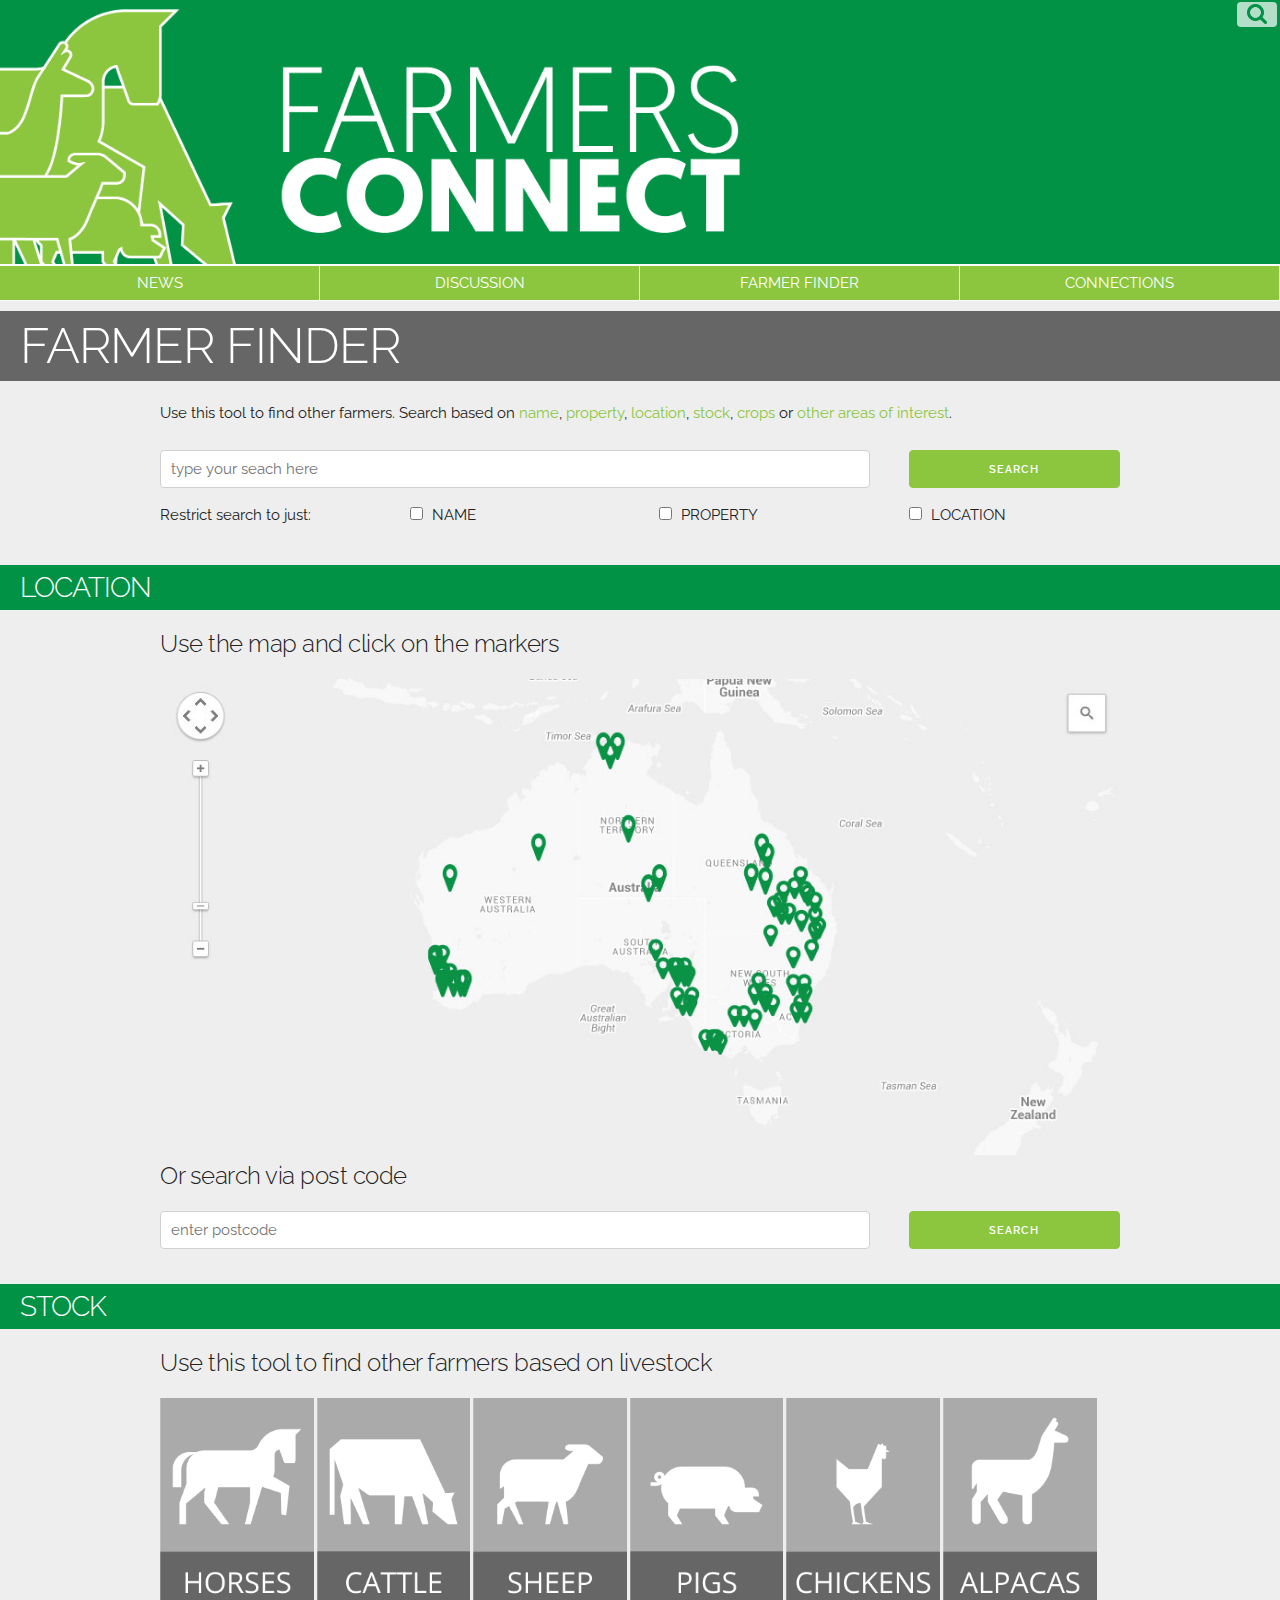
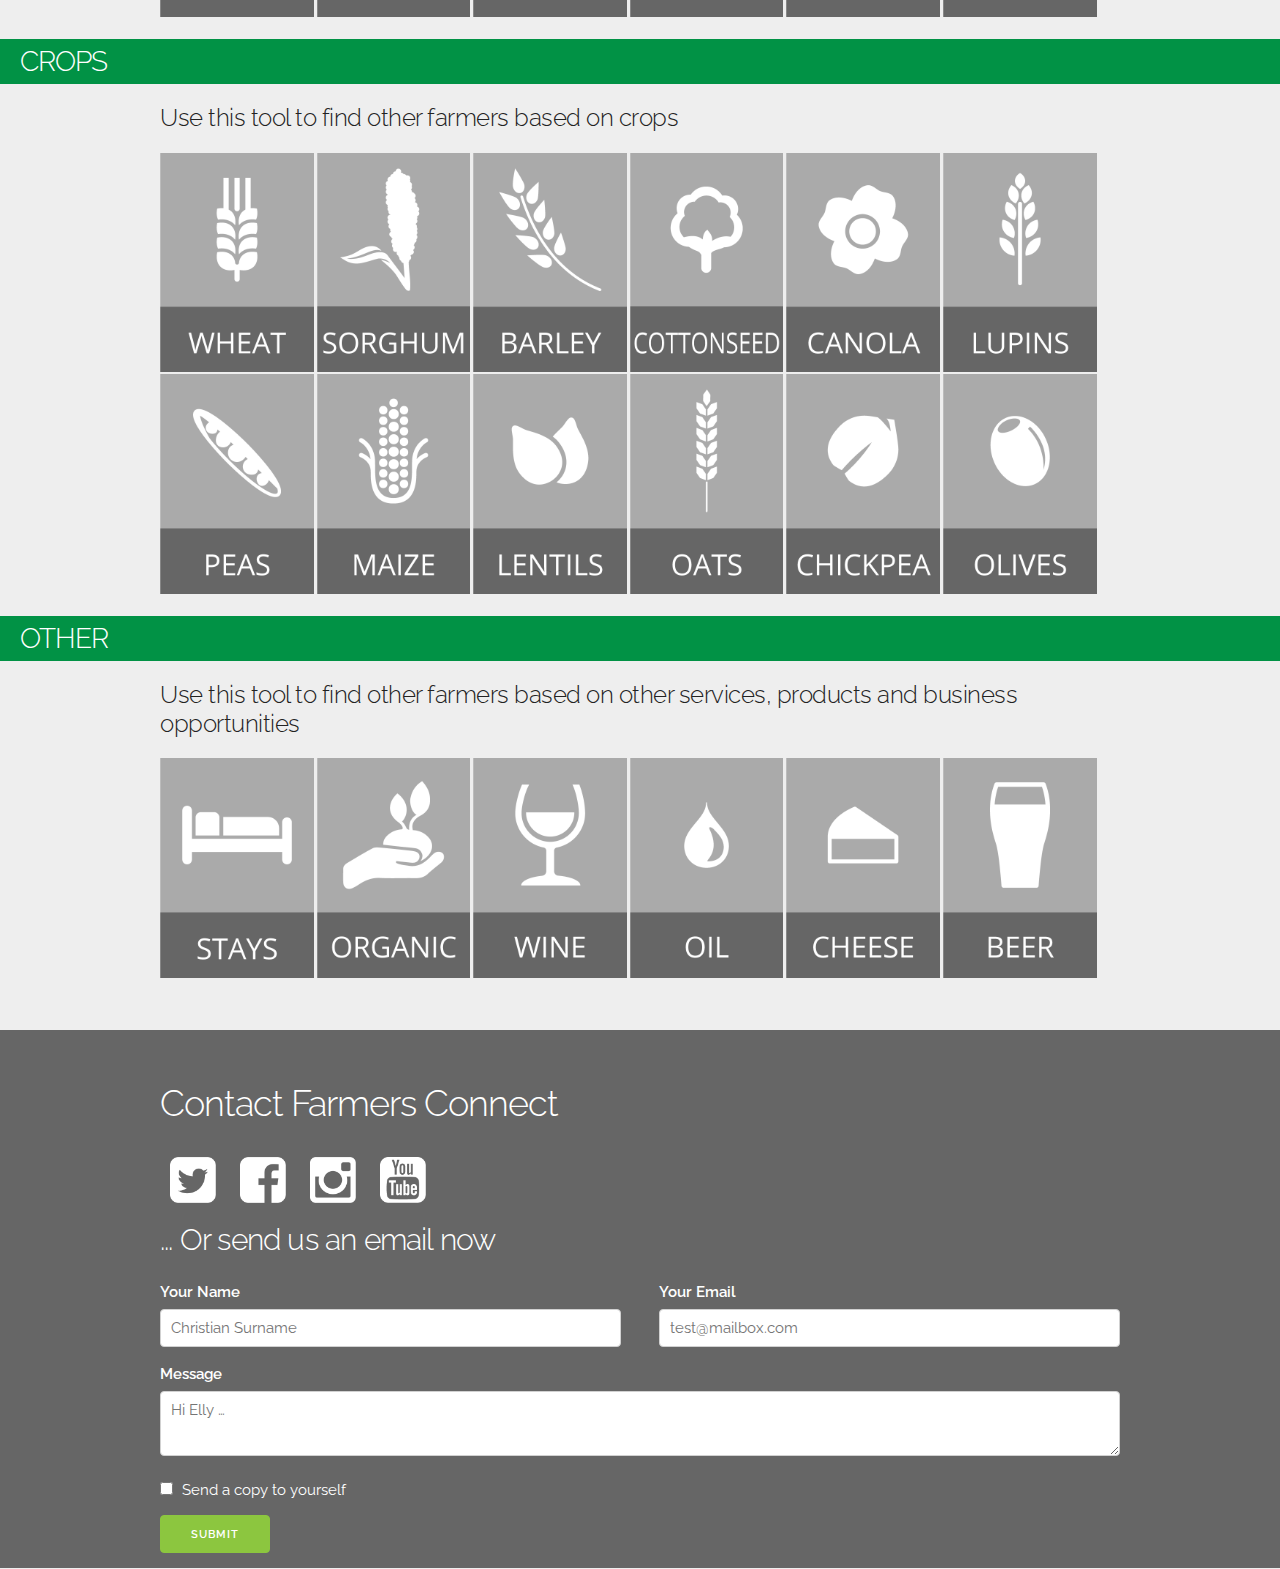
==== finder.html @ 9d54399f "added finder" ====
<!DOCTYPE html>
<html lang="en">
<head>

  <!-- Basic Page Needs
  –––––––––––––––––––––––––––––––––––––––––––––––––– -->
  <meta charset="utf-8">
  <title>Farmers Connect</title>
  <meta name="description" content="">
  <meta name="author" content="">

  <!-- Mobile Specific Metas
  –––––––––––––––––––––––––––––––––––––––––––––––––– -->
  <meta name="viewport" content="width=device-width, initial-scale=1">

  <!-- FONT
  –––––––––––––––––––––––––––––––––––––––––––––––––– -->
  <link href="//fonts.googleapis.com/css?family=Raleway:400,300,600" rel="stylesheet" type="text/css">

  <!-- CSS
  –––––––––––––––––––––––––––––––––––––––––––––––––– -->
  <link rel="stylesheet" href="css/normalize.css">
  <link rel="stylesheet" href="css/skeleton.css">

  <!-- Favicon
  –––––––––––––––––––––––––––––––––––––––––––––––––– -->
  <link rel="icon" type="image/png" href="images/favicon.png">

</head>
<body>
  
<!-- Header -->
<header class="row">
    <button type="submit"><img src="images/search-icon.png"></button>
    <a href="index.html"><div id="header-image"></div></a>
    <nav class="navclass">
        <ul>
            <li><a href="#">News</a></li>
            <li><a href="#">Discussion</a></li>
            <li><a href="finder.html">Farmer Finder</a></li>
            <li><a href="#">Connections</a></li>
        </ul> 
    </nav>
</header>
    
<!-- Search Bar -->
<h1 class="headline">Farmer Finder</h1>
<div class="container">
    <p>Use this tool to find other farmers. Search based on <a href="#">name</a>, <a href="#">property</a>, <a href="#">location</a>, <a href="#">stock</a>, <a href="#">crops</a> or <a href="#">other areas of interest</a>. </p>
   
    
<form id="search">
  <div class="row">
    <div class="nine columns">
      <input class="u-full-width" type="email" placeholder="type your seach here" id="exampleEmailInput">
    </div>
    <div class="three columns">
        <button class="button-primary u-full-width">Search</button>

    </div>
  </div>
    <div class="row">
<div class="three columns">Restrict search to just:</div>
<div class="three columns">
    <label class="name-res ">
    <input type="checkbox">
    <span class="label-body">NAME</span>
    </label></div>
<div class="three columns">
    <label class="property-res">
    <input type="checkbox">
    <span class="label-body">PROPERTY</span>
    </label></div>
<div class="three columns">
      <label class="location-res">
    <input type="checkbox">
    <span class="label-body">LOCATION</span>
  </label>
        </div>
    </div>
</form>    
    
 </div>    
        <h2 class="headline">Location</h2>
        <div class="container">
            <h5>Use the map and click on the markers</h5>
<img src="images/map-australia.jpg" class="u-max-full-width" border="1px solid #fff">
            <h5>Or search via post code</h5>
<div class="row">
    <div class="nine columns">
      <input class="u-full-width" type="email" placeholder="enter postcode" id="exampleEmailInput">
    </div>
    <div class="three columns">
        <button class="button-primary u-full-width">Search</button>

    </div>
  </div>
        </div>
                <h1> </h1>

   <h2 class="headline">Stock</h2>
        <div class="container">
            <h5>Use this tool to find other farmers based on livestock</h5>
    <img src="images/icon-only/horse.png" class="icon-list">
    <img src="images/icon-only/cattle.png" class="icon-list">
    <img src="images/icon-only/sheep.png" class="icon-list">
    <img src="images/icon-only/pig.png" class="icon-list">
    <img src="images/icon-only/chickens.png" class="icon-list">
    <img src="images/icon-only/alpacas.png" class="icon-list">
    </div>
            <h1> </h1>
   <h2 class="headline">Crops</h2>
        <div class="container">
            <h5>Use this tool to find other farmers based on crops</h5>
    <img src="images/icon-only/wheat.png" class="icon-list">
    <img src="images/icon-only/sorghum.png" class="icon-list">
    <img src="images/icon-only/barley.png" class="icon-list">
    <img src="images/icon-only/cottonseed.png" class="icon-list">
    <img src="images/icon-only/canola.png" class="icon-list">
    <img src="images/icon-only/lupins.png" class="icon-list">
        <img src="images/icon-only/peas.png" class="icon-list">
        <img src="images/icon-only/maize.png" class="icon-list">
    <img src="images/icon-only/lentils.png" class="icon-list">
    <img src="images/icon-only/oats.png" class="icon-list">
       <img src="images/icon-only/chickpeas.png" class="icon-list">       
        <img src="images/icon-only/olive.png" class="icon-list">
             </div>
    <h1></h1>
    
 <h2 class="headline">Other</h2>
        <div class="container">
            <h5>Use this tool to find other farmers based on other services, products and business opportunities</h5>
    <img src="images/icon-only/stays.png" class="icon-list">
    <img src="images/icon-only/organic.png" class="icon-list">
    <img src="images/icon-only/wine.png" class="icon-list">
    <img src="images/icon-only/oil.png" class="icon-list">
    <img src="images/icon-only/cheese.png" class="icon-list">
    <img src="images/icon-only/beer.png" class="icon-list">
    </div> 
    <h1> </h1>
 
    
<!-- Footer -->
<footer>   
    
<div class="container">
<h3>Contact Farmers Connect</h3>
<div class="row">
 
    <div class="one-half column"><img src="images/twitter.png" class="social-icons">
    <img src="images/facebook.png" class="social-icons">
    <img src="images/insta.png" class="social-icons">
    <img src="images/youtube.png" class="social-icons">
    </div>
    </div>   
<h4>... Or send us an email now</h4>    
    <div class="row">
    <div class="six columns">
    <label for="exampleNameInput">Your Name</label>
    <input class="u-full-width" type="text" placeholder="Christian Surname"id="exampleNameInput">
    </div>
    <div class="six columns">
      <label for="exampleEmailInput">Your Email</label>
      <input class="u-full-width" type="email" placeholder="test@mailbox.com" id="exampleEmailInput">
    </div>

   </div>
    <label for="exampleMessage">Message</label>
  <textarea class="u-full-width" placeholder="Hi Elly …" id="exampleMessage"></textarea>
  <label class="example-send-yourself-copy">
    <input type="checkbox">
    <span class="label-body">Send a copy to yourself</span>
  </label>
  <input class="button-primary" type="submit" value="Submit">

</footer>
        
<!-- End Document
  –––––––––––––––––––––––––––––––––––––––––––––––––– -->
</body>
</html>
---- css/skeleton.css ----
/*
* Skeleton V2.0.4
* Copyright 2014, Dave Gamache
* www.getskeleton.com
* Free to use under the MIT license.
* http://www.opensource.org/licenses/mit-license.php
* 12/29/2014
*/


/* Table of contents
––––––––––––––––––––––––––––––––––––––––––––––––––
- Grid
- Base Styles
- Typography
- Links
- Buttons
- Forms
- Lists
- Code
- Tables
- Spacing
- Utilities
- Clearing
- Media Queries
*/


/* Grid
–––––––––––––––––––––––––––––––––––––––––––––––––– */
.container {
  position: relative;
  width: 100%;
  max-width: 960px;
  margin: 0 auto;
  padding: 0 20px;
  box-sizing: border-box; }
.column,
.columns {
  width: 100%;
  float: left;
  box-sizing: border-box; }

/* For devices larger than 400px */
@media (min-width: 400px) {
  .container {
    width: 85%;
    padding: 0; }
}

/* For devices larger than 550px */
@media (min-width: 550px) {
  .container {
    width: 80%; }
  .column,
  .columns {
    margin-left: 4%; }
  .column:first-child,
  .columns:first-child {
    margin-left: 0; }

  .one.column,
  .one.columns                    { width: 4.66666666667%; }
  .two.columns                    { width: 13.3333333333%; }
  .three.columns                  { width: 22%;            }
  .four.columns                   { width: 30.6666666667%; }
  .five.columns                   { width: 39.3333333333%; }
  .six.columns                    { width: 48%;            }
  .seven.columns                  { width: 56.6666666667%; }
  .eight.columns                  { width: 65.3333333333%; }
  .nine.columns                   { width: 74.0%;          }
  .ten.columns                    { width: 82.6666666667%; }
  .eleven.columns                 { width: 91.3333333333%; }
  .twelve.columns                 { width: 100%; margin-left: 0; }

  .one-third.column               { width: 30.6666666667%; }
  .two-thirds.column              { width: 65.3333333333%; }

  .one-half.column                { width: 48%; }

  /* Offsets */
  .offset-by-one.column,
  .offset-by-one.columns          { margin-left: 8.66666666667%; }
  .offset-by-two.column,
  .offset-by-two.columns          { margin-left: 17.3333333333%; }
  .offset-by-three.column,
  .offset-by-three.columns        { margin-left: 26%;            }
  .offset-by-four.column,
  .offset-by-four.columns         { margin-left: 34.6666666667%; }
  .offset-by-five.column,
  .offset-by-five.columns         { margin-left: 43.3333333333%; }
  .offset-by-six.column,
  .offset-by-six.columns          { margin-left: 52%;            }
  .offset-by-seven.column,
  .offset-by-seven.columns        { margin-left: 60.6666666667%; }
  .offset-by-eight.column,
  .offset-by-eight.columns        { margin-left: 69.3333333333%; }
  .offset-by-nine.column,
  .offset-by-nine.columns         { margin-left: 78.0%;          }
  .offset-by-ten.column,
  .offset-by-ten.columns          { margin-left: 86.6666666667%; }
  .offset-by-eleven.column,
  .offset-by-eleven.columns       { margin-left: 95.3333333333%; }

  .offset-by-one-third.column,
  .offset-by-one-third.columns    { margin-left: 34.6666666667%; }
  .offset-by-two-thirds.column,
  .offset-by-two-thirds.columns   { margin-left: 69.3333333333%; }

  .offset-by-one-half.column,
  .offset-by-one-half.columns     { margin-left: 52%; }

}


/* Base Styles
–––––––––––––––––––––––––––––––––––––––––––––––––– */
/* NOTE
html is set to 62.5% so that all the REM measurements throughout Skeleton
are based on 10px sizing. So basically 1.5rem = 15px :) */
html {
  font-size: 62.5%; }
body {
  font-size: 1.5em; /* currently ems cause chrome bug misinterpreting rems on body element */
  line-height: 1.6;
  font-weight: 400;
  font-family: "Raleway", "HelveticaNeue", "Helvetica Neue", Helvetica, Arial, sans-serif;
  color: #222; 
    background-color: #eeeeee;}


/* Typography
–––––––––––––––––––––––––––––––––––––––––––––––––– */
h1, h2, h3, h4, h5, h6 {
  margin-top: 0;
  margin-bottom: 2rem;
  font-weight: 300; }
h1 { font-size: 4.0rem; line-height: 1.2;  letter-spacing: -.1rem;}
h2 { font-size: 3.6rem; line-height: 1.25; letter-spacing: -.1rem; }
h3 { font-size: 3.0rem; line-height: 1.3;  letter-spacing: -.1rem; }
h4 { font-size: 2.4rem; line-height: 1.35; letter-spacing: -.08rem; }
h5 { font-size: 2.2rem; line-height: 1.2;  letter-spacing: -.05rem; }
h6 { font-size: 1.5rem; line-height: 1.6;  letter-spacing: 0; }

/* Larger than phablet */
@media (min-width: 550px) {
  h1 { font-size: 5.0rem; }
  h2 { font-size: 4.2rem; }
  h3 { font-size: 3.6rem; }
  h4 { font-size: 3.0rem; }
  h5 { font-size: 2.4rem; }
  h6 { font-size: 1.5rem; }
}

p {
  margin-top: 0; }


/* Links
–––––––––––––––––––––––––––––––––––––––––––––––––– */
a {
  color: #8CC63F; 
  text-decoration: none;}

a:hover {
  color: #019245; }


/* Buttons
–––––––––––––––––––––––––––––––––––––––––––––––––– */
.button,
button,
input[type="submit"],
input[type="reset"],
input[type="button"] {
  display: inline-block;
  height: 38px;
  padding: 0 30px;
  color: #555;
  text-align: center;
  font-size: 11px;
  font-weight: 600;
  line-height: 38px;
  letter-spacing: .1rem;
  text-transform: uppercase;
  text-decoration: none;
  white-space: nowrap;
  background-color: transparent;
  border-radius: 4px;
  border: 1px solid #bbb;
  cursor: pointer;
  box-sizing: border-box; }
.button:hover,
button:hover,
input[type="submit"]:hover,
input[type="reset"]:hover,
input[type="button"]:hover,
.button:focus,
button:focus,
input[type="submit"]:focus,
input[type="reset"]:focus,
input[type="button"]:focus {
  color: #333;
  border-color: #888;
  outline: 0; }
.button.button-primary,
button.button-primary,
input[type="submit"].button-primary,
input[type="reset"].button-primary,
input[type="button"].button-primary {
  color: #FFF;
  background-color: #8CC63F;
  border-color: #8CC63F; }
.button.button-primary:hover,
button.button-primary:hover,
input[type="submit"].button-primary:hover,
input[type="reset"].button-primary:hover,
input[type="button"].button-primary:hover,
.button.button-primary:focus,
button.button-primary:focus,
input[type="submit"].button-primary:focus,
input[type="reset"].button-primary:focus,
input[type="button"].button-primary:focus {
  color: #FFF;
  background-color: #69952F;
  border-color: #69952F; }


/* Forms
–––––––––––––––––––––––––––––––––––––––––––––––––– */
input[type="email"],
input[type="number"],
input[type="search"],
input[type="text"],
input[type="tel"],
input[type="url"],
input[type="password"],
textarea,
select {
  height: 38px;
  padding: 6px 10px; /* The 6px vertically centers text on FF, ignored by Webkit */
  background-color: #fff;
  border: 1px solid #D1D1D1;
  border-radius: 4px;
  box-shadow: none;
  box-sizing: border-box; }
/* Removes awkward default styles on some inputs for iOS */
input[type="email"],
input[type="number"],
input[type="search"],
input[type="text"],
input[type="tel"],
input[type="url"],
input[type="password"],
textarea {
  -webkit-appearance: none;
     -moz-appearance: none;
          appearance: none; }
textarea {
  min-height: 65px;
  padding-top: 6px;
  padding-bottom: 6px; }
input[type="email"]:focus,
input[type="number"]:focus,
input[type="search"]:focus,
input[type="text"]:focus,
input[type="tel"]:focus,
input[type="url"]:focus,
input[type="password"]:focus,
textarea:focus,
select:focus {
  border: 1px solid #33C3F0;
  outline: 0; }
label,
legend {
  display: block;
  margin-bottom: .5rem;
  font-weight: 600; }
fieldset {
  padding: 0;
  border-width: 0; }
input[type="checkbox"],
input[type="radio"] {
  display: inline; }
label > .label-body {
  display: inline-block;
  margin-left: .5rem;
  font-weight: normal; }


/* Lists
–––––––––––––––––––––––––––––––––––––––––––––––––– */
ul {
  list-style: circle inside; }
ol {
  list-style: decimal inside; }
ol, ul {
  padding-left: 0;
  margin-top: 0; }
ul ul,
ul ol,
ol ol,
ol ul {
  margin: 1.5rem 0 1.5rem 3rem;
  font-size: 90%; }
li {
  margin-bottom: 1rem; }


/* Code
–––––––––––––––––––––––––––––––––––––––––––––––––– */
code {
  padding: .2rem .5rem;
  margin: 0 .2rem;
  font-size: 90%;
  white-space: nowrap;
  background: #F1F1F1;
  border: 1px solid #E1E1E1;
  border-radius: 4px; }
pre > code {
  display: block;
  padding: 1rem 1.5rem;
  white-space: pre; }


/* Tables
–––––––––––––––––––––––––––––––––––––––––––––––––– */
th,
td {
  padding: 12px 15px;
  text-align: left;
  border-bottom: 1px solid #E1E1E1; }
th:first-child,
td:first-child {
  padding-left: 0; }
th:last-child,
td:last-child {
  padding-right: 0; }


/* Spacing
–––––––––––––––––––––––––––––––––––––––––––––––––– */
button,
.button {
  margin-bottom: 1rem; }
input,
textarea,
select,
fieldset {
  margin-bottom: 1.5rem; }
pre,
blockquote,
dl,
figure,
table,
p,
ul,
ol,
form {
  margin-bottom: 2.5rem; }


/* Utilities
–––––––––––––––––––––––––––––––––––––––––––––––––– */
.u-full-width {
  width: 100%;
  box-sizing: border-box; }
.u-max-full-width {
  max-width: 100%;
  box-sizing: border-box; }
.u-pull-right {
  float: right; }
.u-pull-left {
  float: left; }


/* Misc
–––––––––––––––––––––––––––––––––––––––––––––––––– */
hr {
  margin-top: 3rem;
  margin-bottom: 3.5rem;
  border-width: 0;
  border-top: 1px solid #E1E1E1; }


/* Clearing
–––––––––––––––––––––––––––––––––––––––––––––––––– */

/* Self Clearing Goodness */
.container:after,
.row:after,
.u-cf {
  content: "";
  display: table;
  clear: both; }


/* Media Queries
–––––––––––––––––––––––––––––––––––––––––––––––––– */
/*
Note: The best way to structure the use of media queries is to create the queries
near the relevant code. For example, if you wanted to change the styles for buttons
on small devices, paste the mobile query code up in the buttons section and style it
there.
*/


/* Larger than mobile */
@media (min-width: 400px) {}

/* Larger than phablet (also point when grid becomes active) */
@media (min-width: 550px) {}

/* Larger than tablet */
@media (min-width: 750px) {}

/* Larger than desktop */
@media (min-width: 1000px) {}

/* Larger than Desktop HD */
@media (min-width: 1200px) {}

/* Customised */

header {
    background: #019245;
    color: #fff;
    padding-top: 1px;
    margin-top: -1px;
} 

#header-image{
    background-image: url(../images/header-logo.png);
    background-repeat: no-repeat;
    background-size: contain;
    min-height: 20vh;
}

/* Larger than phablet (also point when grid becomes active) */
@media (min-width: 600px) {
    #header-image{
    min-height: 30vh;
}
}
header button {
    position: absolute;
    right: 3px;
    top: 2px;
    background-color: rgba(255,255,255,0.7);
    border: #fff;
    color: #fff;
    height: 25px;
    padding: 10px;
    line-height: 0px;
}

header button img {
    width: 20px;
    margin-top: -8px;
}
header button:hover {
    background-color: #fff;
    color: #AAA;
}
#sign-up {
    padding: 20px 0px;
    align-content: center;
    background-color: #ffffff;
    vertical-align: middle;
}


#sign-up button {
background-color: #8CC63F;
border-color: #8CC63F;    
}

#sign-up button:hover{
background-color: transparent;
}

.seperator {
    width: 100%;
    padding: 0em 1em;
}

nav {
  text-align: center;
  margin-top: -6px;

}


nav ul {
 list-style: none;
  margin: 0px 0px;
  padding: 0;
  border-top: 2px solid #fff;

}

nav li{
  display: inline-block;
  background-color: #8CC63F;
  margin: 0px 0px;
  border-right: 1px solid #fff;
  box-sizing: border-box;
}

nav a {
  padding: 0px 10%;
  color: #fff;
  text-decoration: none;
  text-transform:uppercase;
  display: block;
  padding: 5px 0px;

}

nav a:hover {
    background-color: #69952F;
    color: #fff;
}

nav li:nth-child(even) {
  width: 50%;
  float: right; 
  border-bottom: 1px solid #fff;
}
nav li:nth-child(odd) {
  width: 50%;
  float: left;
  border-bottom: 1px solid #fff;

}

/* Larger than phablet (also point when grid becomes active) */
@media (min-width: 600px) {

nav li:nth-child(n) {
  width: 25%;
  float: left; 
}

}
.navclass:before,
.navclass:after {
    content: " "; /* 1 */
    display: table; /* 1 */
}
.navclass:after {
    clear: both;
}
.navclass {
    *zoom: 1;
}

h2.headline {
    padding: 5px 20px; 
    background: #019245;
    color: #fff;
    text-transform: uppercase;
    font-size: 2.8rem;
}

h1.headline {
    margin-top: 10px;
    padding: 5px 20px; 
    background: #666666;
    color: #fff;
    text-transform: uppercase;
}

.bgswap {
    background-image: url(../images/grey-bg.png);
    background-size: cover;
    float: left;
    margin-right: 3px;
    margin-bottom: 2px;
    width: 30%;
}

/* Larger than phablet (also point when grid becomes active) */
@media (min-width: 600px) {
    .bgswap {
    width: 20%;
    }
}

.icon-list {
    background-image: url(../images/grey-bg.png);
    background-size: cover;
    float: left;
    margin-right: 3px;
    margin-bottom: 2px;
    width: 30%;
    align-items: center;
}

/* Larger than phablet (also point when grid becomes active) */
@media (min-width: 600px) {
.icon-list {
    width: 16%;
}
}

.icon-list:hover {
    background-image: url(../images/green-bg.png);
    background-size: cover;
}

.icon-left {
    width: 20%;
    float: left;
    margin-right: 10px;
    margin-bottom: 10px;
}

.site-title {
    background-image: url(../images/farm.jpg);
    background-size: cover;
    padding-top: 1px;
    margin-top: -1px;
    min-height: 50vh;
}

.site-title-text {
    background-color: rgba(0,0,0,0.4);
    margin-top: 20vh; 
    float: left;
    padding: 10px;
}

/* Larger than phablet (also point when grid becomes active) */
@media (min-width: 600px) {
.site-title {
    min-height: 60vh;
    background-position: top center;
}
    .site-title-text {
    margin-top: 40vh; 
}
}

.site-title-text h1{
    font-size: 3rem;
    color: #fff;
    margin-bottom: 0px;
}

.site-title-text p{
    font-size: 1.2rem;
    text-transform: uppercase
}

footer {
    background-color: #666666;
    color: #fff;
    margin-top: 50px;
    padding-top: 50px;
}

footer p {
    text-align: center;
}
.social-icons {
    width: 10%;
    padding: 10px;
}

.center-it {
    text-align: center;
    align-content: center;
}
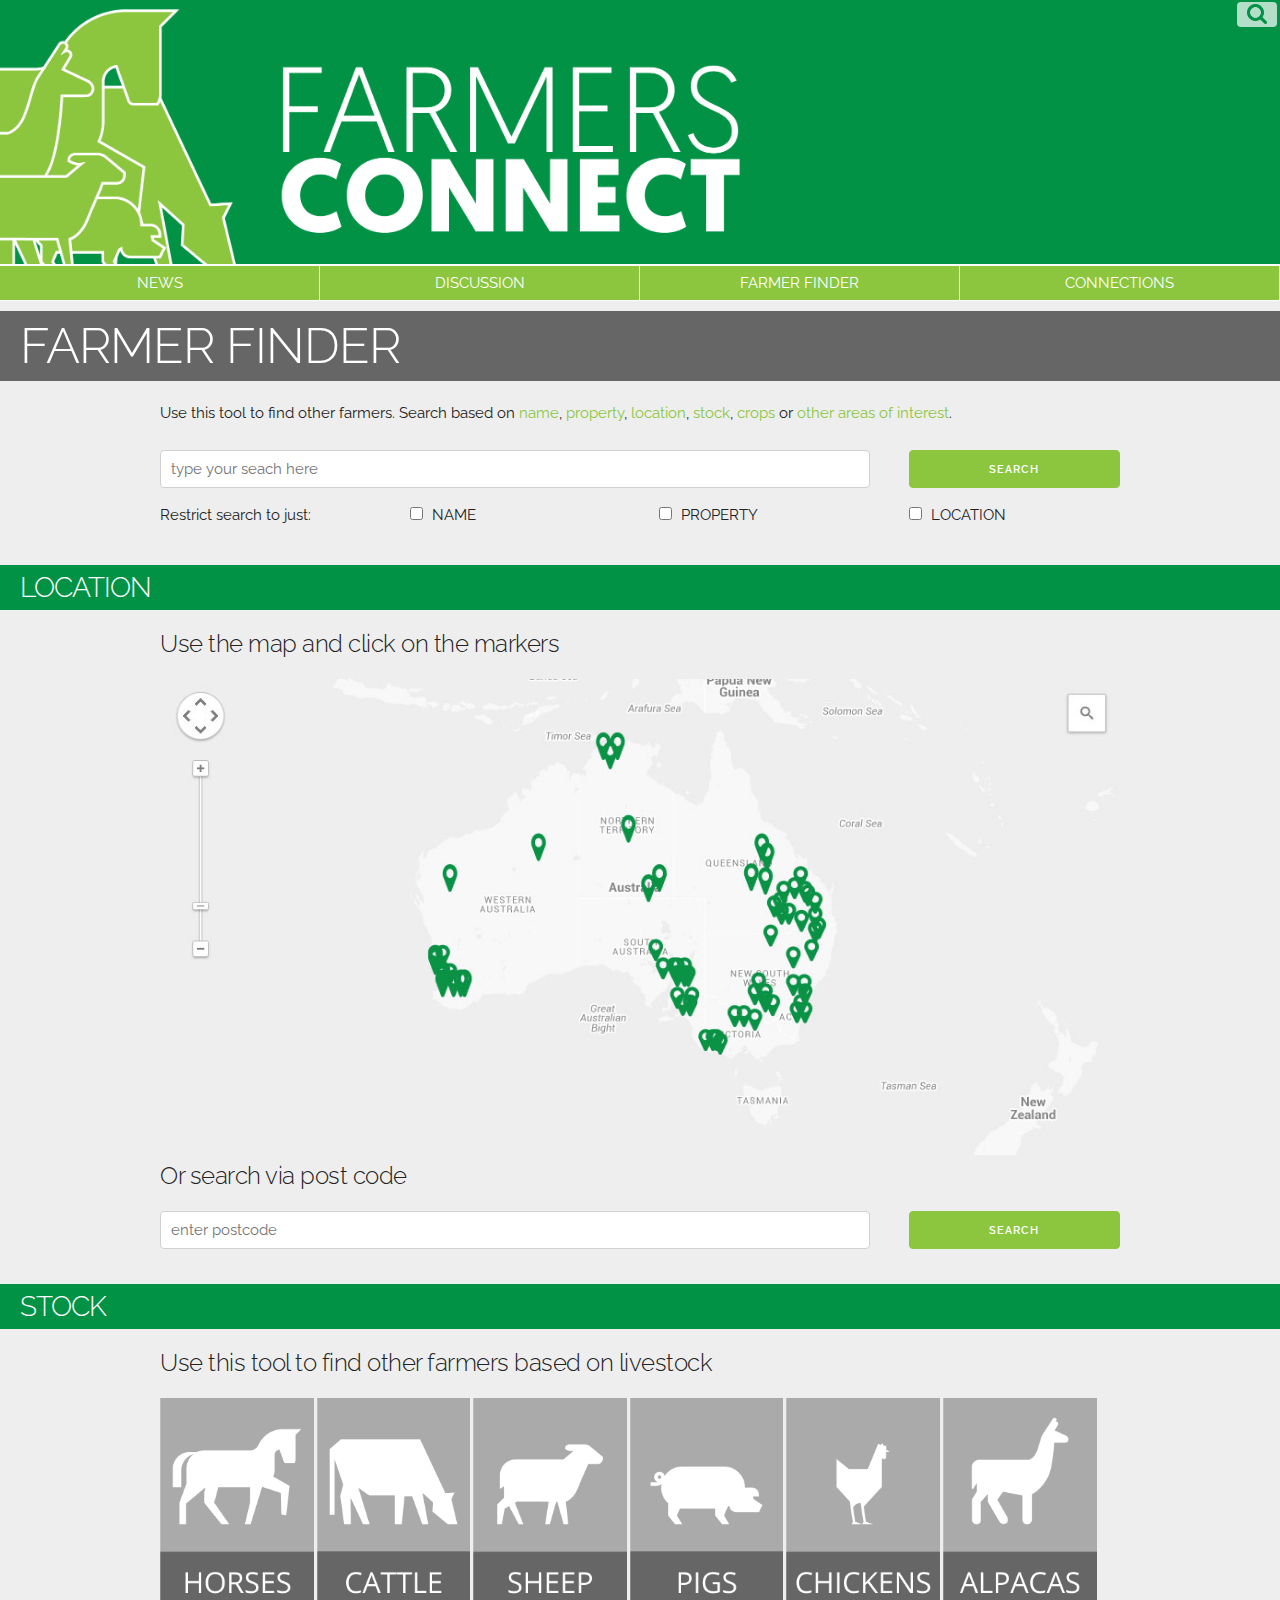
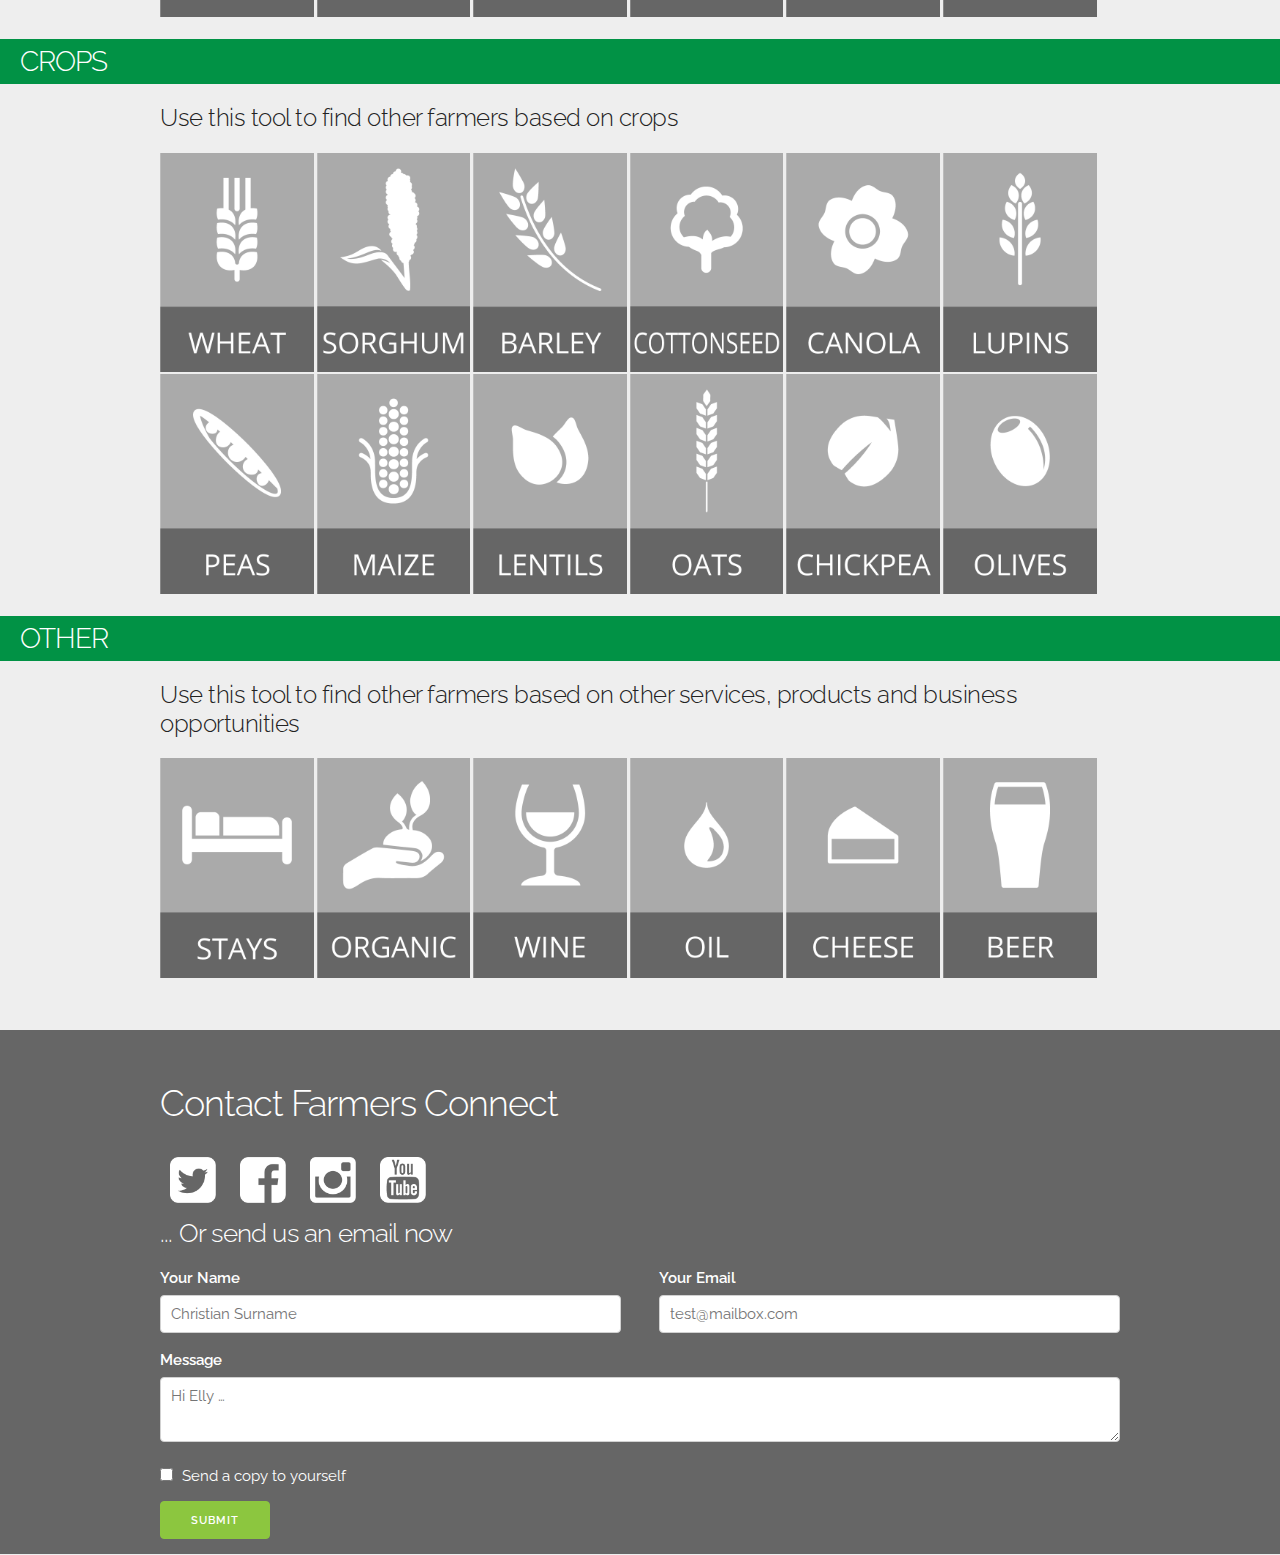
==== commit e7bcabe7: "new pages" ====
--- a/finder.html
+++ b/finder.html
@@ -38,7 +38,7 @@
             <li><a href="#">News</a></li>
             <li><a href="#">Discussion</a></li>
             <li><a href="finder.html">Farmer Finder</a></li>
-            <li><a href="#">Connections</a></li>
+            <li><a href="profile.html">Connections</a></li>
         </ul> 
     </nav>
 </header>
--- a/css/skeleton.css
+++ b/css/skeleton.css
@@ -138,7 +138,7 @@
 h1 { font-size: 4.0rem; line-height: 1.2;  letter-spacing: -.1rem;}
 h2 { font-size: 3.6rem; line-height: 1.25; letter-spacing: -.1rem; }
 h3 { font-size: 3.0rem; line-height: 1.3;  letter-spacing: -.1rem; }
-h4 { font-size: 2.4rem; line-height: 1.35; letter-spacing: -.08rem; }
+h4 { font-size: 2.4rem; line-height: 1.0; letter-spacing: -.08rem; }
 h5 { font-size: 2.2rem; line-height: 1.2;  letter-spacing: -.05rem; }
 h6 { font-size: 1.5rem; line-height: 1.6;  letter-spacing: 0; }
 
@@ -147,7 +147,7 @@
   h1 { font-size: 5.0rem; }
   h2 { font-size: 4.2rem; }
   h3 { font-size: 3.6rem; }
-  h4 { font-size: 3.0rem; }
+  h4 { font-size: 2.6rem; }
   h5 { font-size: 2.4rem; }
   h6 { font-size: 1.5rem; }
 }
@@ -671,4 +671,19 @@
 .center-it {
     text-align: center;
     align-content: center;
+}
+
+.title {
+    color: #8CC63F;
+    font-size: .6em;
+    text-transform: uppercase;
+}
+
+.profile h4{
+    padding-bottom: 0px;
+}
+
+blockquote {
+ border-left: 5px solid #8CC63F;
+    padding: 10px;
 }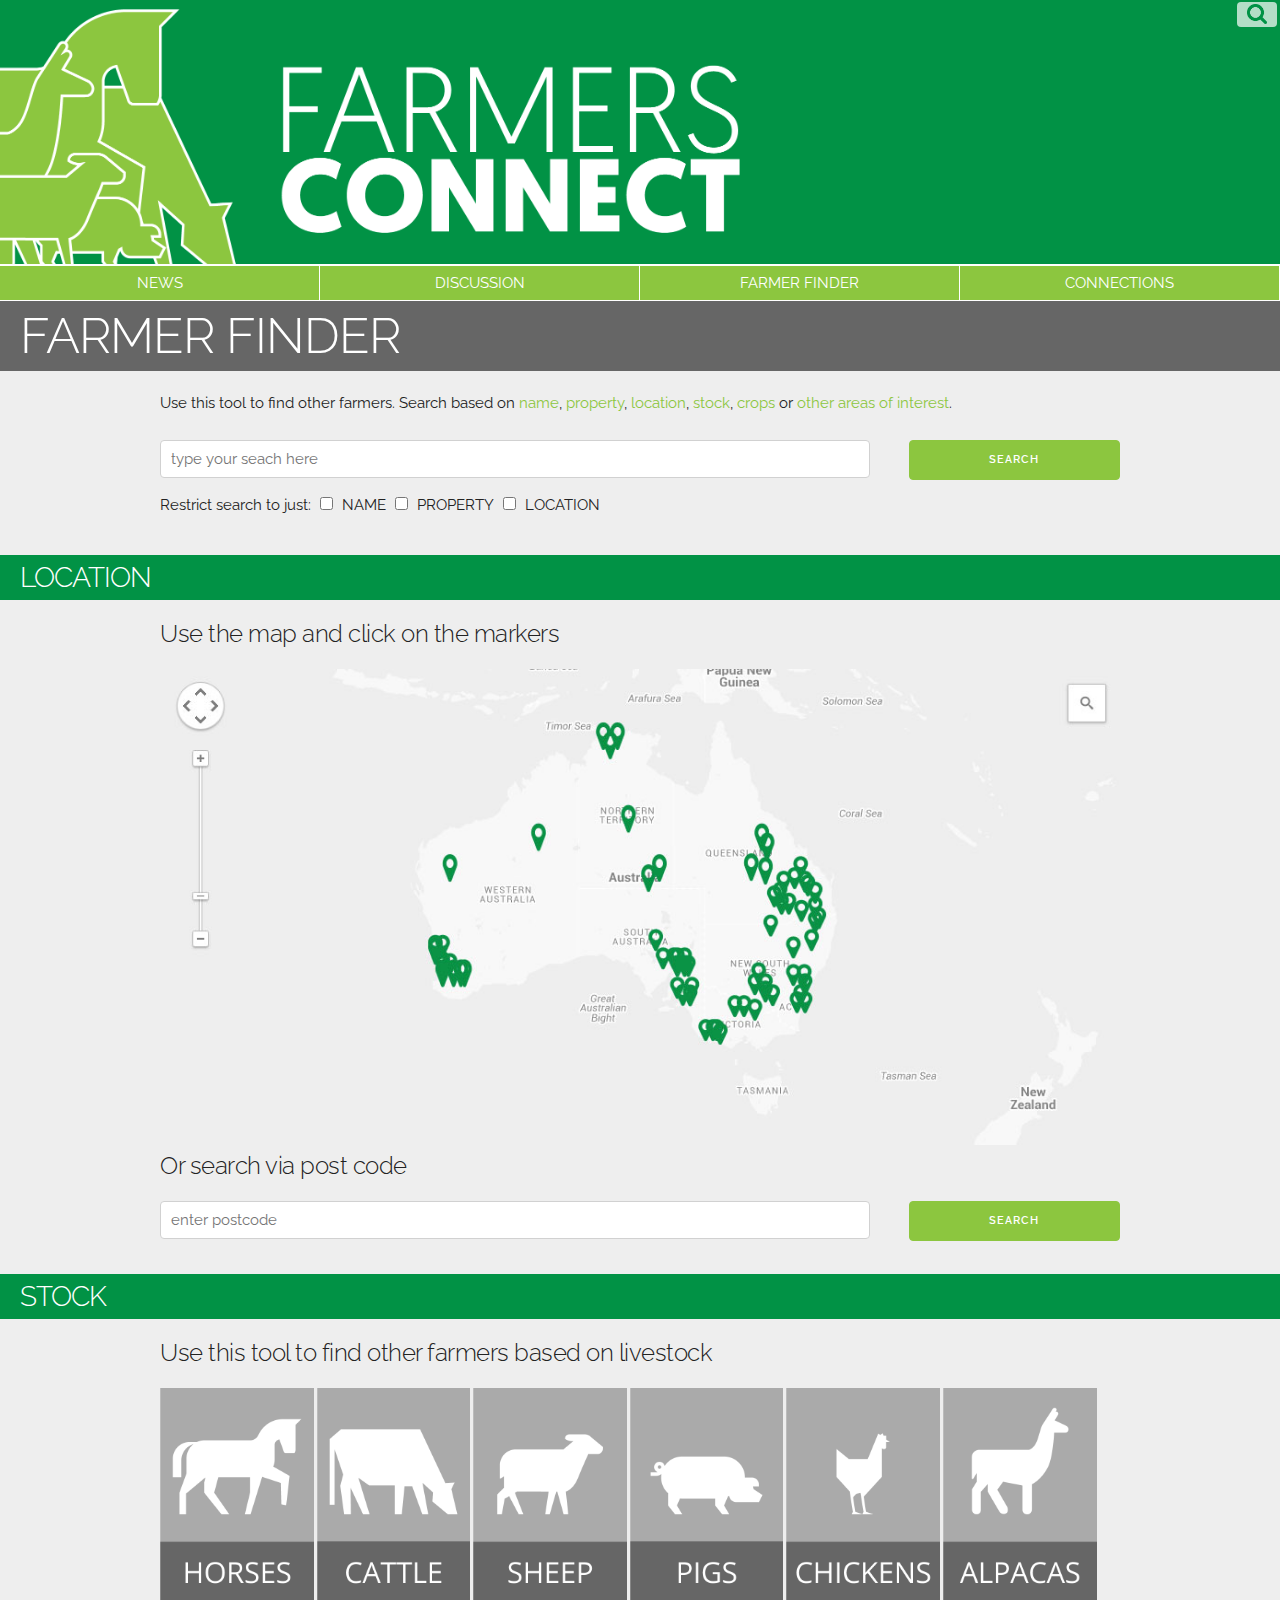
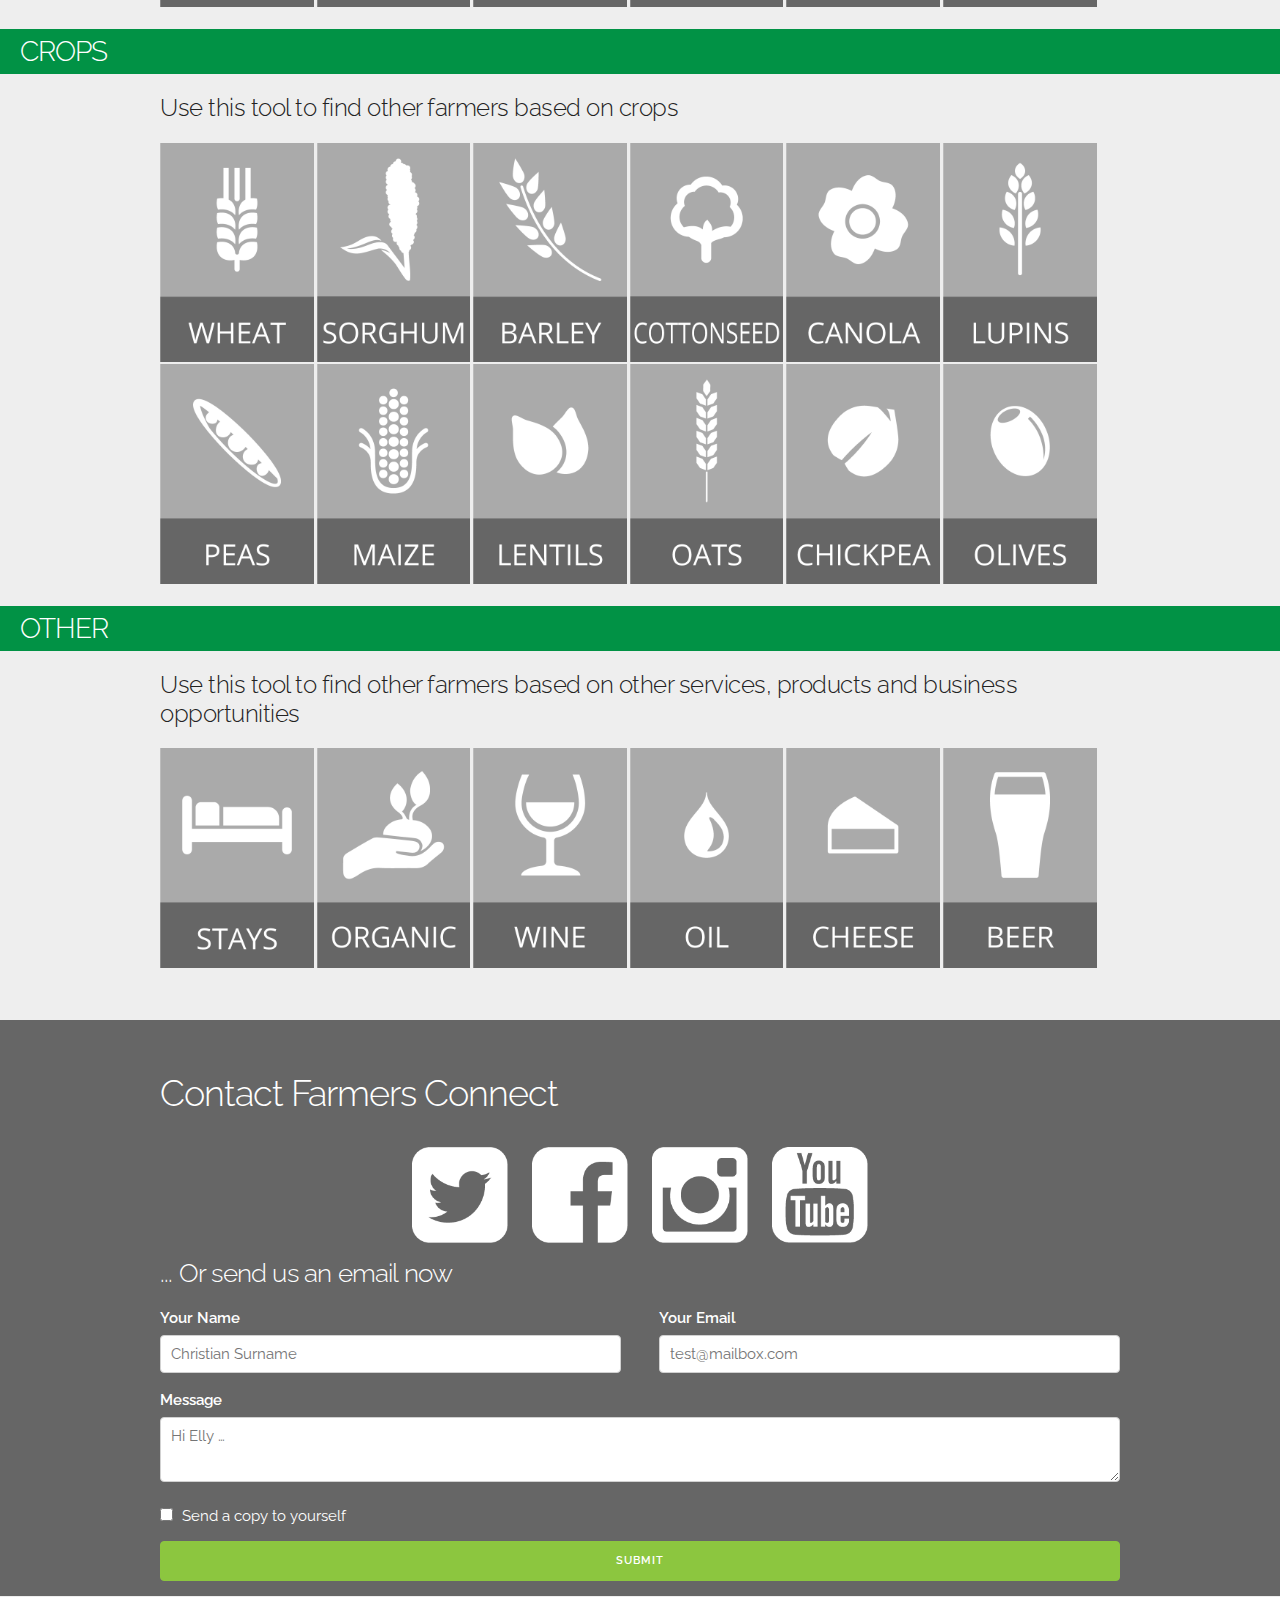
==== commit 98573f8b: "news page added" ====
--- a/finder.html
+++ b/finder.html
@@ -31,12 +31,12 @@
   
 <!-- Header -->
 <header class="row">
-    <button type="submit"><img src="images/search-icon.png"></button>
+    <a href="search.html" class="button"><img src="images/search-icon.png"></a>
     <a href="index.html"><div id="header-image"></div></a>
     <nav class="navclass">
         <ul>
-            <li><a href="#">News</a></li>
-            <li><a href="#">Discussion</a></li>
+            <li><a href="news.html">News</a></li>
+            <li><a href="discussion.html">Discussion</a></li>
             <li><a href="finder.html">Farmer Finder</a></li>
             <li><a href="profile.html">Connections</a></li>
         </ul> 
@@ -60,25 +60,21 @@
     </div>
   </div>
     <div class="row">
-<div class="three columns">Restrict search to just:</div>
-<div class="three columns">
-    <label class="name-res ">
+Restrict search to just:
+    <label class="name-res listicle">
     <input type="checkbox">
     <span class="label-body">NAME</span>
-    </label></div>
-<div class="three columns">
-    <label class="property-res">
+    </label>
+    <label class="property-res listicle">
     <input type="checkbox">
     <span class="label-body">PROPERTY</span>
-    </label></div>
-<div class="three columns">
-      <label class="location-res">
+    </label>
+
+      <label class="location-res listicle">
     <input type="checkbox">
     <span class="label-body">LOCATION</span>
   </label>
-        </div>
     </div>
-</form>    
     
  </div>    
         <h2 class="headline">Location</h2>
@@ -145,14 +141,12 @@
     
 <div class="container">
 <h3>Contact Farmers Connect</h3>
-<div class="row">
- 
-    <div class="one-half column"><img src="images/twitter.png" class="social-icons">
+<div class="row center-it">
+    <img src="images/twitter.png" class="social-icons">
     <img src="images/facebook.png" class="social-icons">
     <img src="images/insta.png" class="social-icons">
     <img src="images/youtube.png" class="social-icons">
     </div>
-    </div>   
 <h4>... Or send us an email now</h4>    
     <div class="row">
     <div class="six columns">
@@ -171,8 +165,8 @@
     <input type="checkbox">
     <span class="label-body">Send a copy to yourself</span>
   </label>
-  <input class="button-primary" type="submit" value="Submit">
-
+  <input class="button-primary u-full-width" type="submit" value="Submit">
+    </div>
 </footer>
         
 <!-- End Document
--- a/css/skeleton.css
+++ b/css/skeleton.css
@@ -174,8 +174,8 @@
 input[type="reset"],
 input[type="button"] {
   display: inline-block;
-  height: 38px;
-  padding: 0 30px;
+  height: 40px;
+  padding: 0 10px;
   color: #555;
   text-align: center;
   font-size: 11px;
@@ -281,7 +281,7 @@
   border-width: 0; }
 input[type="checkbox"],
 input[type="radio"] {
-  display: inline; }
+  display: inline-; }
 label > .label-body {
   display: inline-block;
   margin-left: .5rem;
@@ -442,7 +442,7 @@
     min-height: 30vh;
 }
 }
-header button {
+header .button {
     position: absolute;
     right: 3px;
     top: 2px;
@@ -454,7 +454,7 @@
     line-height: 0px;
 }
 
-header button img {
+header .button img {
     width: 20px;
     margin-top: -8px;
 }
@@ -472,7 +472,8 @@
 
 #sign-up button {
 background-color: #8CC63F;
-border-color: #8CC63F;    
+border-color: #8CC63F; 
+width: 12em;    
 }
 
 #sign-up button:hover{
@@ -564,7 +565,6 @@
 }
 
 h1.headline {
-    margin-top: 10px;
     padding: 5px 20px; 
     background: #666666;
     color: #fff;
@@ -617,7 +617,7 @@
 }
 
 .site-title {
-    background-image: url(../images/farm.jpg);
+    background-image: url(../images/farm@2x.jpg);
     background-size: cover;
     padding-top: 1px;
     margin-top: -1px;
@@ -660,14 +660,23 @@
     padding-top: 50px;
 }
 
-footer p {
+.social-icons {
+    width: 18%;
+    padding: 10px;
+}
+
+.social {
     text-align: center;
-}
+    
+}
+
+/* Larger than phablet (also point when grid becomes active) */
+@media (min-width: 500px) {
 .social-icons {
     width: 10%;
     padding: 10px;
 }
-
+}
 .center-it {
     text-align: center;
     align-content: center;
@@ -675,8 +684,11 @@
 
 .title {
     color: #8CC63F;
+    text-transform: uppercase;
+}
+
+.title H4 {
     font-size: .6em;
-    text-transform: uppercase;
 }
 
 .profile h4{
@@ -686,4 +698,205 @@
 blockquote {
  border-left: 5px solid #8CC63F;
     padding: 10px;
-}+}
+
+.middle {
+  display: inline-block;
+  vertical-align: middle;
+  line-height: normal;  
+}
+
+.selector {
+    background-color: #fff;
+    border: 1px solid #ffffff;
+    border-radius: 20px;
+}
+
+.selector:hover {
+    background-color: #8CC63F;
+}
+
+.preview {
+    background-color: #aaa;
+    color: #ffffff;
+    padding: 10px;
+}
+
+.stayleft{
+    text-align: left;
+    padding: 10px;
+}
+
+.stayright{
+    text-align: right;
+    float: right;
+}
+
+.listicle {
+    display: inline-block;
+    padding-left: 5px;
+}
+
+.morebutton {
+  display: inline-block;
+  height: 40px;
+  padding: 0 10px;
+  margin-bottom: 10px;
+  color: #fff;
+  text-align: center;
+  font-size: 11px;
+  font-weight: 600;
+  line-height: 38px;
+  letter-spacing: .1rem;
+  text-transform: uppercase;
+  text-decoration: none;
+  white-space: nowrap;
+  background-color: #666;
+  border-radius: 4px;
+  cursor: pointer;
+  box-sizing: border-box; }
+.morebutton:hover {
+  border: 1px solid #8CC63F;
+  border-color: #8CC63F;
+  color: #8CC63F;
+  background-color: transparent;
+}
+
+
+.thread {
+    background-color: #fff;
+    vertical-align: middle;
+    padding: 5px ;
+    margin-bottom: 40px;
+}
+
+.thread img {
+    width: 20%;
+    float: left;
+    padding-right: 10px;
+    margin-bottom: 70px;
+}
+
+.thread h5 {
+    color: #8CC63F;
+}
+
+.reply {
+    background-color: #ddd;
+    vertical-align: middle;
+    padding: 5px;
+    margin-top: -60px;
+    margin-left: 10%;
+}
+.reply img {
+    width: 30%;
+    float: left;
+    padding-right: 10px;
+}    
+
+/* Larger than phablet (also point when grid becomes active) */
+@media (min-width: 500px) {
+.thread img {
+    margin-bottom: 40px;
+}
+}
+
+/* Larger than phablet (also point when grid becomes active) */
+@media (min-width: 730px) {
+
+.thread {
+    background-color: #fff;
+    vertical-align: middle;
+    padding: 10px ;
+    margin-bottom: 40px;
+}
+    
+.thread img {
+    margin-bottom: 0px;
+}
+    
+
+.reply {
+    background-color: #ddd;
+    vertical-align: middle;
+    padding: 10px;
+    margin-top: -60px;
+    margin-left: 25%;
+}
+}
+
+.morethread {
+  display: inline-block;
+  height: 40px;
+  padding: 0 30px;
+  margin-top: -20px;    
+  margin-bottom: 10px;
+  color: #fff;
+  text-align: center;
+  font-size: 11px;
+  font-weight: 600;
+  line-height: 38px;
+  letter-spacing: .1rem;
+  text-transform: uppercase;
+  text-decoration: none;
+  white-space: nowrap;
+  background-color: #019245;
+  border-radius: 4px;
+  cursor: pointer;
+  box-sizing: border-box; }
+.morethread:hover {
+  border-color: #8CC63F;
+  color: #fff;
+  background-color: #8CC63F;
+}
+
+.profilelist {
+    background-color: #ddd;
+    vertical-align: middle;
+    padding: 5px ;
+    margin-bottom: 10px;
+    text-align: center;
+}
+
+.profilelist h4 {
+    font-size: 1.5em;
+    text-align: left;
+}
+
+.profile-pic {
+    width: 30%;
+    float: left;
+    padding-right: 10px;
+    margin-bottom: 40px;
+}
+
+.profile-icon {
+    width: 30%;
+    padding: 0px 1px;
+    vertical-align: top;
+    text-align: center;
+}
+
+.profilelist button {
+    margin-top: 0px; 
+}
+
+.news-title {
+    background-image: url(../images/wheat.jpg);
+    background-size: cover;
+    padding-top: 1px;
+    margin-top: -1px;
+    min-height: 50vh;
+}
+
+
+/* Larger than phablet (also point when grid becomes active) */
+@media (min-width: 600px) {
+.news-title {
+    min-height: 60vh;
+    background-position: top center;
+}
+
+}
+}
+
